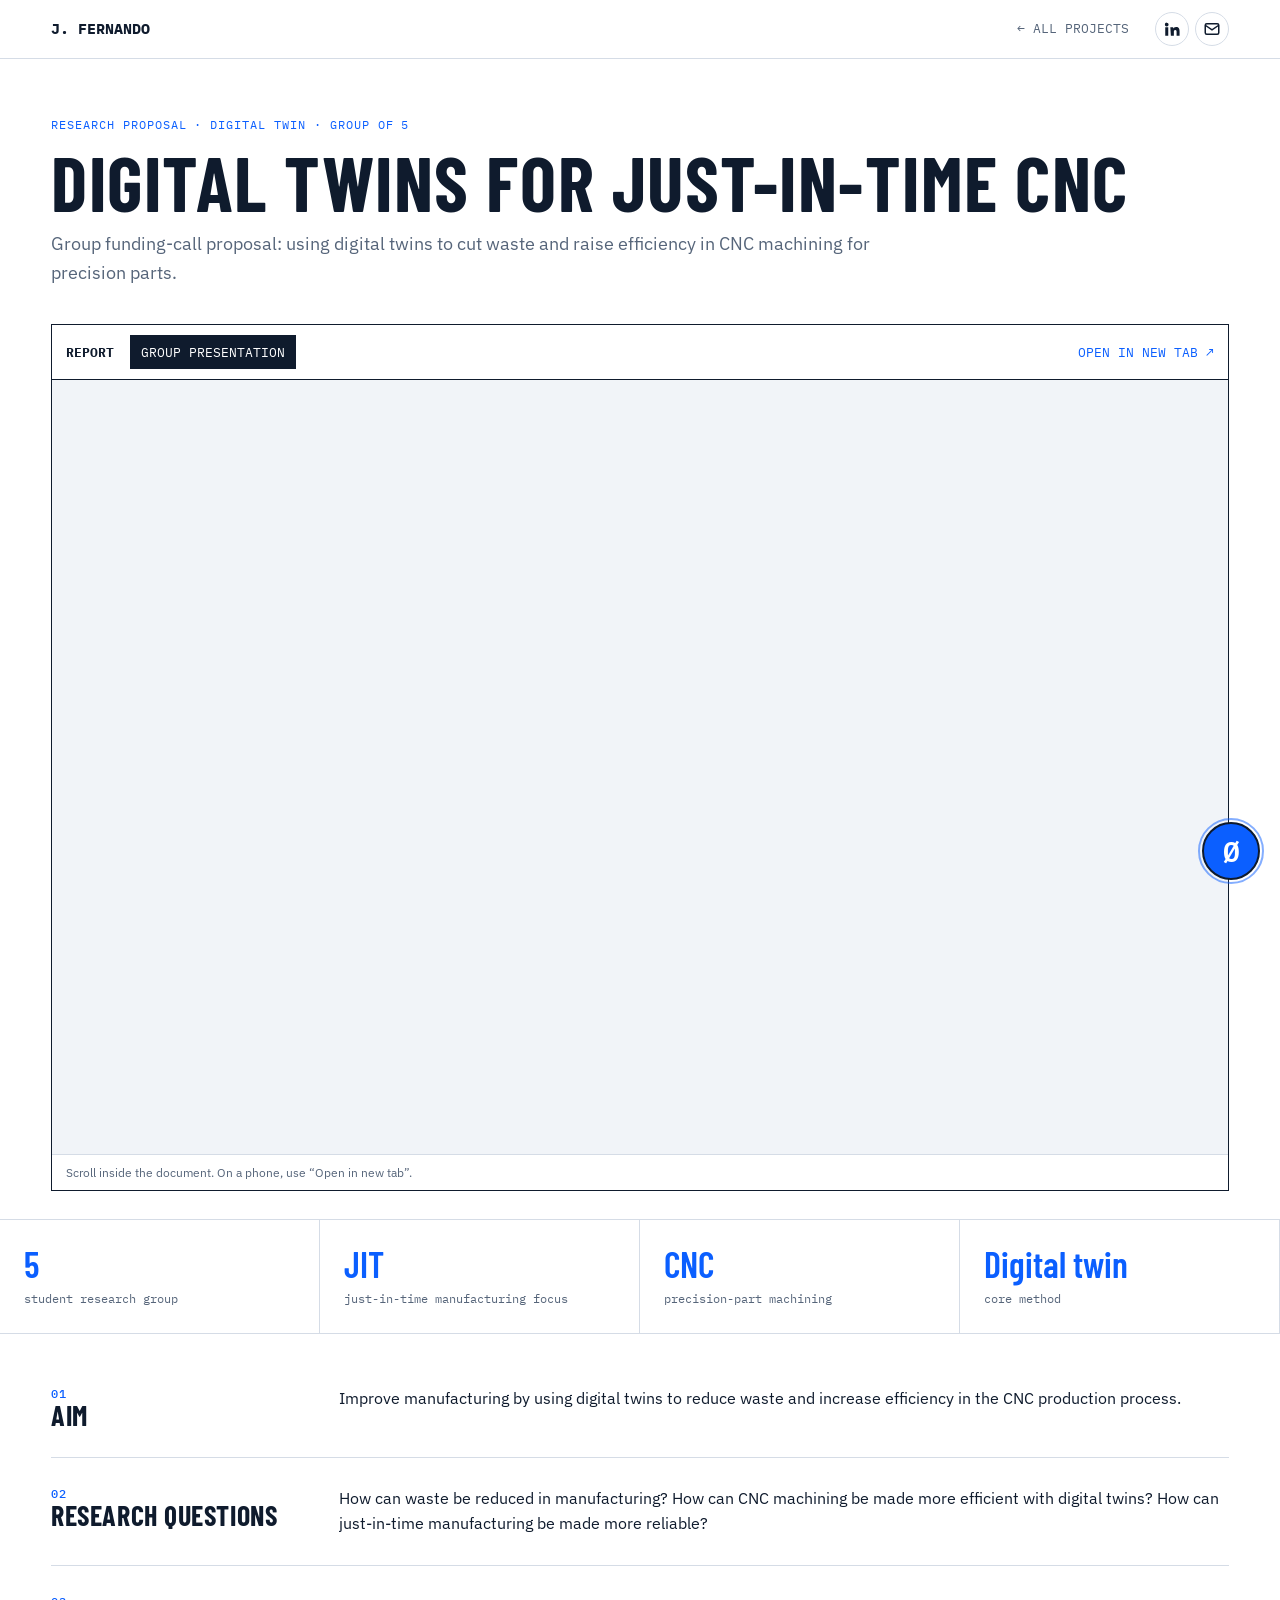
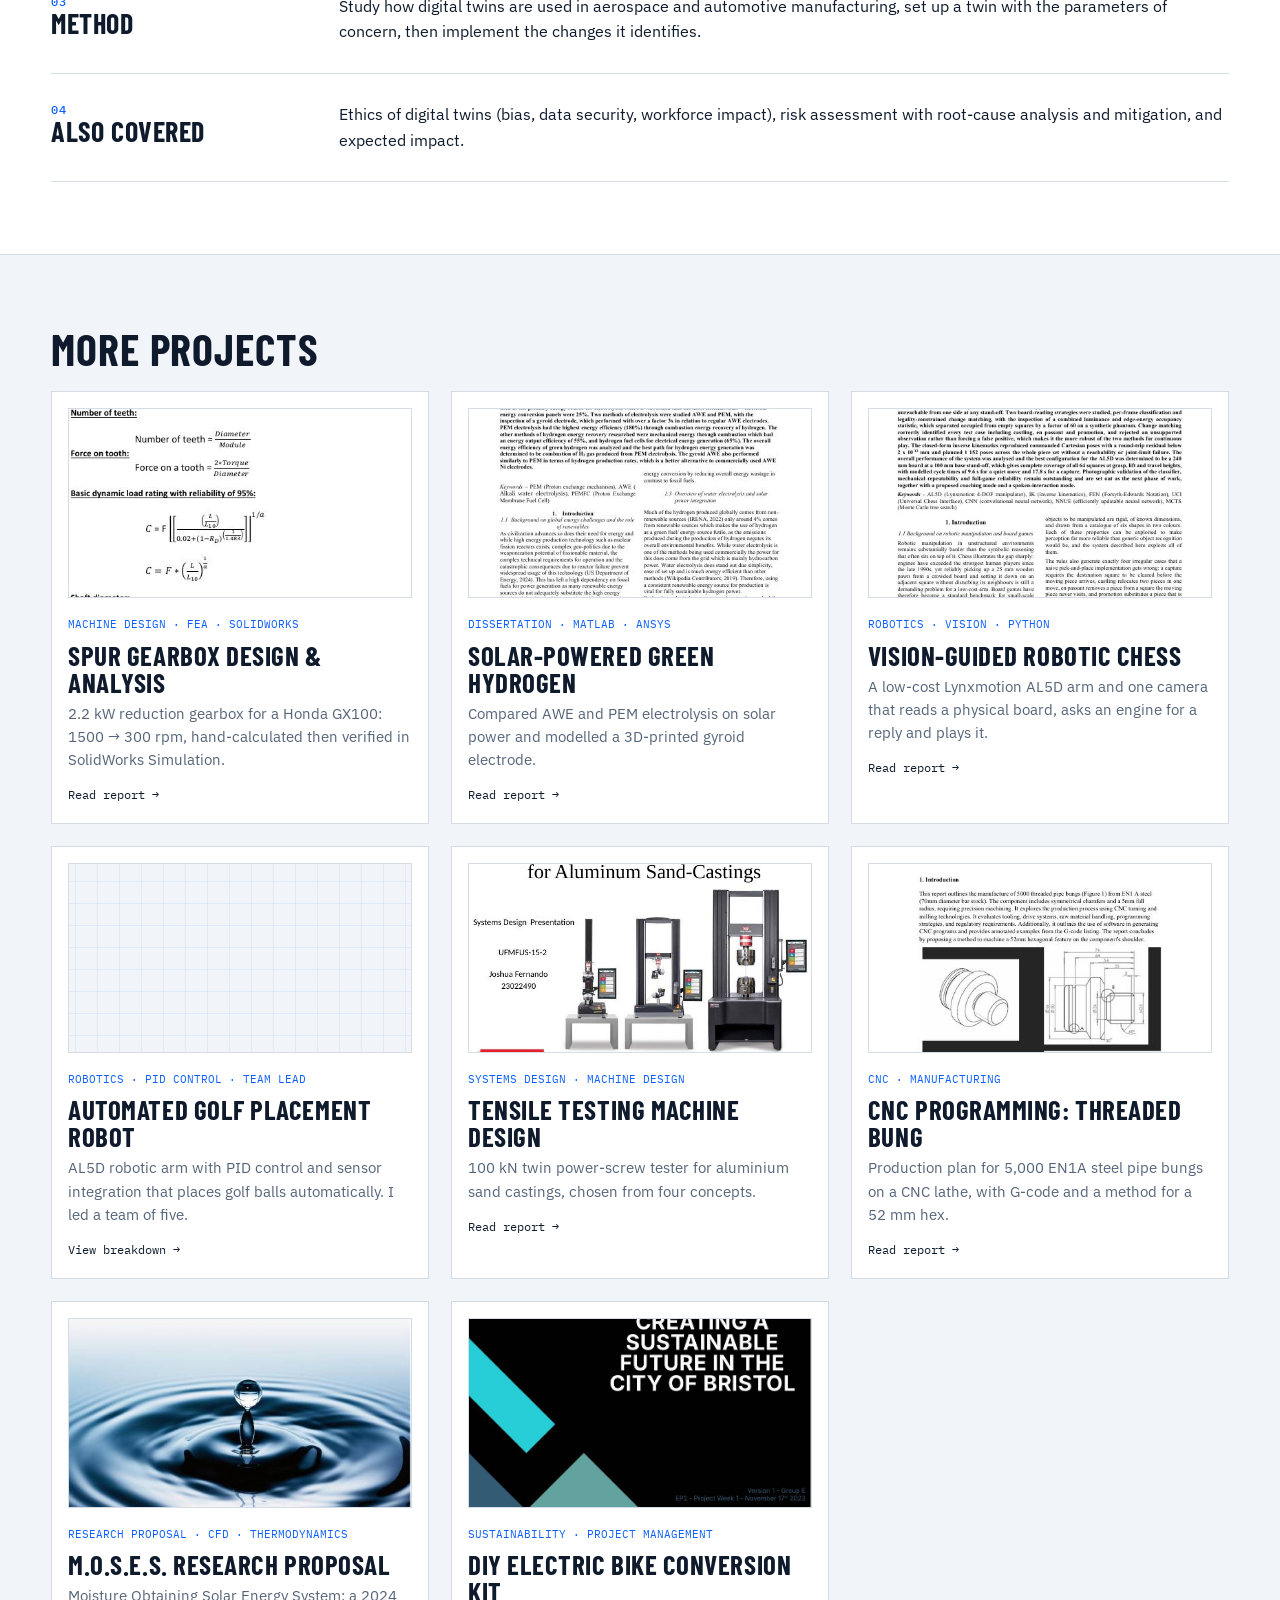
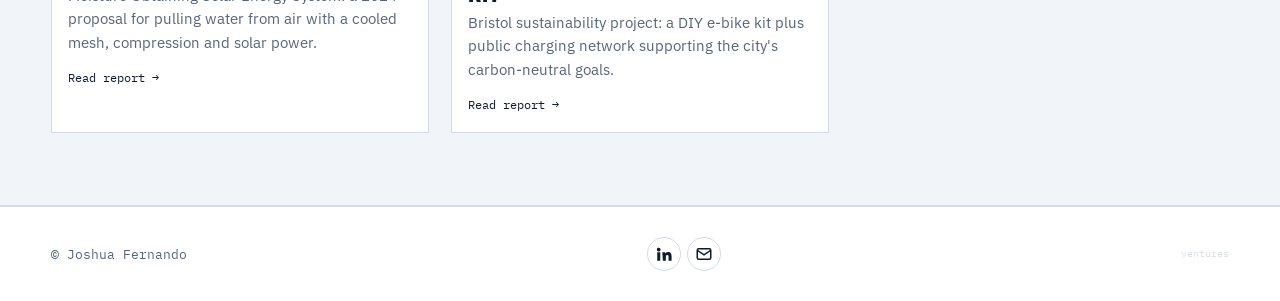
==== cnc-digital-twin/index.html @ 71a31c87 "Add files via upload" ====
<!DOCTYPE html><html lang="en"><head><meta charset="utf-8"><meta name="viewport" content="width=device-width,initial-scale=1"><title>Digital Twins for Just-in-Time CNC</title>
<link rel="preconnect" href="https://fonts.googleapis.com"><link rel="preconnect" href="https://fonts.gstatic.com" crossorigin><link href="https://fonts.googleapis.com/css2?family=Barlow+Condensed:wght@600;700&family=IBM+Plex+Mono:wght@400;500;600&family=IBM+Plex+Sans:wght@400;500&display=swap" rel="stylesheet"><link rel="stylesheet" href="../assets/css/site.css"><link rel="stylesheet" href="../assets/css/noll-widget.css"></head>
<body data-slug="cnc-digital-twin" data-base="../">
<!-- Project page. ALL text comes from assets/js/content.js (PROJECTS -> slug "cnc-digital-twin"). To add a project, copy this folder, rename it, change data-slug. -->
<nav><div class="wrap"><b>J. FERNANDO</b><a href="../">&larr; All projects</a><div class="social"></div></div></nav>
<header class="ph"><div class="wrap"><div class="kicker" id="p-tag"></div><h1 id="p-title"></h1><p id="p-blurb"></p></div></header>
<!-- REPORT VIEWER (top of page, scrollable). Files listed in content.js -> docs -->
<div class="wrap"><section class="viewer" id="p-viewer" hidden></section></div>
<div class="stats" id="p-stats" style="margin-top:28px"></div>
<section class="blk" style="padding-top:24px"><div class="wrap" id="p-body"></div></section>
<section class="blk slate"><div class="wrap"><h2 class="t">More projects</h2><div class="cards" id="p-more" style="margin-top:20px"></div></div></section>
<footer><div class="wrap"><span>&copy; Joshua Fernando</span><div class="social"></div><a id="other" href="#"></a></div></footer>
<script src="../assets/js/content.js"></script><script src="../assets/js/noll-widget.js"></script><script src="../assets/js/site.js"></script></body></html>
---- assets/css/site.css ----
/* === Site A styles: light industrial, blueprint grid accents, wide layout === */
:root{--ink:#0f1b2d;--mute:#56657a;--line:#d5dce6;--slate:#f1f4f8;--accent:#0b5fff;--grid:rgba(11,95,255,.07);--pad:clamp(20px,4vw,72px);color-scheme:light}
*{box-sizing:border-box}html{scroll-behavior:smooth}
body{margin:0;background:#fff;color:var(--ink);font:16px/1.6 "IBM Plex Sans",system-ui,sans-serif}
h1,h2,h3{font-family:"Barlow Condensed","Arial Narrow",sans-serif;text-transform:uppercase;letter-spacing:.02em;line-height:1;margin:0}
a{color:inherit}.wrap{max-width:1680px;margin:0 auto;padding:0 var(--pad)}
.mono,nav,.kicker,.btn,.card small,.card span,.vbar,footer,.stats span{font-family:"IBM Plex Mono",monospace}
nav{position:sticky;top:0;z-index:5;background:rgba(255,255,255,.95);backdrop-filter:blur(6px);border-bottom:1px solid var(--line)}
nav .wrap{display:flex;gap:26px;align-items:center;height:58px;font-size:13px;text-transform:uppercase}
nav b{margin-right:auto;font-size:15px}nav a{text-decoration:none;color:var(--mute)}nav a:hover{color:var(--accent)}
.social{display:flex;gap:6px;align-items:center;position:relative}.social a,.mailbtn{display:grid;place-items:center;width:34px;height:34px;border:1px solid var(--line);background:#fff;color:var(--ink);border-radius:50%;cursor:pointer;padding:0}
.social a:hover,.mailbtn:hover{border-color:var(--accent);color:var(--accent)}.mailwrap{position:relative}
.mailpop{position:absolute;right:0;top:42px;background:#fff;border:1.5px solid var(--ink);padding:8px 12px;white-space:nowrap;font:13px "IBM Plex Mono",monospace;text-transform:none;z-index:8}.mailpop[hidden]{display:none}.mailpop a{width:auto;height:auto;border:0;display:inline;color:var(--accent)}
footer .mailpop{top:auto;bottom:42px}
/* banner */
.banner{background:#0a1a3a;border-bottom:1px solid var(--line)}.banner img{display:block;width:100%;height:auto;max-height:64vh;object-fit:cover;object-position:center}
.nobanner{min-height:200px;background:linear-gradient(135deg,#e8eef6,#f7f9fc)}.nobanner img{display:none}
.intro{display:grid;grid-template-columns:minmax(0,1.5fr) minmax(0,1fr);gap:40px;align-items:center;padding-block:34px}
.kicker{font-size:12px;text-transform:uppercase;color:var(--accent);letter-spacing:.08em}.intro p{margin:8px 0 0;font-size:17px;max-width:900px}
.btns{display:flex;flex-wrap:wrap;gap:10px;justify-content:flex-end}
.btn{display:inline-block;padding:11px 16px;border:1.5px solid var(--ink);text-decoration:none;font-size:13px;text-transform:uppercase;background:#fff}
.btn:first-child{background:var(--ink);color:#fff}.btn:hover{background:var(--accent);color:#fff;border-color:var(--accent)}
@media(max-width:900px){.intro{grid-template-columns:1fr}.btns{justify-content:flex-start}}
.stats{display:grid;grid-template-columns:repeat(auto-fit,minmax(200px,1fr));border-block:1px solid var(--line)}
.stats div{padding:22px var(--pad);padding-inline:24px;border-right:1px solid var(--line)}.stats b{display:block;font:600 36px "Barlow Condensed",sans-serif;color:var(--accent)}.stats span{font-size:12px;color:var(--mute)}
section.blk{padding:72px 0}section.blk h2.t{font-size:44px;margin-bottom:6px}.sub{color:var(--mute);margin:0 0 28px}
.cards{display:grid;grid-template-columns:repeat(auto-fill,minmax(340px,1fr));gap:22px}
.card{display:block;text-decoration:none;border:1px solid var(--line);padding:16px;transition:.2s;background:#fff}.card:hover{border-color:var(--accent);box-shadow:6px 6px 0 var(--grid)}
.thumb{height:190px;background:var(--slate) center/cover;border:1px solid var(--line);margin-bottom:12px}
.thumb.noimg{background-image:linear-gradient(var(--grid) 1px,transparent 1px),linear-gradient(90deg,var(--grid) 1px,transparent 1px);background-size:22px 22px}
.card small{font-size:11px;color:var(--accent);text-transform:uppercase}.card h3{font-size:27px;margin:6px 0}.card p{margin:0 0 10px;color:var(--mute);font-size:14.5px}.card span{font-size:12px}
.slate{background:var(--slate);border-block:1px solid var(--line)}
.certs{display:grid;grid-template-columns:repeat(auto-fill,minmax(170px,1fr));gap:16px}
.cert{border:1px solid var(--line);background:#fff;padding:8px;cursor:zoom-in;font:inherit;text-align:left}.cert img{width:100%;aspect-ratio:3/4;object-fit:cover;object-position:top;display:block;pointer-events:none;user-select:none;background:var(--slate)}.cert span{display:block;font-size:12.5px;padding-top:6px}
.note{font-size:13px;color:var(--mute);border-left:3px solid var(--accent);padding-left:12px;margin-top:18px}
#lightbox{position:fixed;inset:0;z-index:20;background:rgba(15,27,45,.88);display:grid;place-items:center;padding:20px}#lightbox[hidden]{display:none}
.lb-box{background:#fff;max-width:760px;width:100%;max-height:94vh;display:flex;flex-direction:column;border:1.5px solid var(--ink)}
.lb-bar{display:flex;gap:10px;align-items:center;padding:10px 14px;border-bottom:1px solid var(--line);flex-wrap:wrap}.lb-bar b{flex:1;font:600 14px "IBM Plex Mono",monospace}.lb-bar button{border:1.5px solid var(--ink);background:#fff;padding:7px 12px;font:500 12px "IBM Plex Mono",monospace;cursor:pointer;text-transform:uppercase}#lb-request{background:var(--accent)!important;color:#fff;border-color:var(--accent)!important}
.lb-view{position:relative;overflow:auto;user-select:none;-webkit-user-select:none}.lb-view img{width:100%;display:block;pointer-events:none;-webkit-user-drag:none}
.lb-view:after{content:var(--wm) "   " var(--wm) "   " var(--wm) "   " var(--wm) "   " var(--wm) "   " var(--wm);position:absolute;inset:-40%;display:flex;align-items:center;justify-content:center;text-align:center;transform:rotate(-30deg);font:600 26px/3.6 "IBM Plex Mono",monospace;color:rgba(15,27,45,.16);white-space:pre-wrap;word-spacing:30px;pointer-events:none}
footer{padding:30px 0;font-size:12.5px;color:var(--mute);border-top:1px solid var(--line)}footer .wrap{display:flex;gap:16px;align-items:center;flex-wrap:wrap;justify-content:space-between}
#other{font-size:10px;color:#c3ccd8;text-decoration:none;opacity:.6}#other:hover{opacity:1;color:var(--mute)}   /* almost invisible link to the other site */
/* project pages */
.ph{position:relative;padding:56px 0 28px}.ph h1{font-size:clamp(40px,6vw,76px);margin:10px 0}.ph p{max-width:820px;color:var(--mute);font-size:18px;margin:0}
.viewer{border:1.5px solid var(--ink);margin:8px 0 0;background:#fff}.viewer[hidden]{display:none}
.vbar{display:flex;gap:8px;align-items:center;flex-wrap:wrap;padding:10px 14px;border-bottom:1.5px solid var(--ink);font-size:12.5px;text-transform:uppercase}.vbar b{margin-right:8px}
.tab{border:1.5px solid var(--ink);background:#fff;padding:6px 10px;font:inherit;cursor:pointer;text-transform:uppercase}.tab.on{background:var(--ink);color:#fff}#vopen{margin-left:auto;text-decoration:none;color:var(--accent)}
#vframe{display:block;width:100%;height:min(86vh,1000px);min-height:520px;border:0;background:var(--slate)}.vhint{margin:0;padding:8px 14px;font-size:12px;color:var(--mute);border-top:1px solid var(--line)}
#p-body section{display:grid;grid-template-columns:260px 1fr;gap:28px;padding:28px 0;border-bottom:1px solid var(--line)}#p-body h2{font-size:28px}#p-body i{display:block;font:500 12px "IBM Plex Mono",monospace;color:var(--accent);font-style:normal}#p-body p{margin:0;max-width:980px}
@media(max-width:700px){#p-body section{grid-template-columns:1fr;gap:8px}nav .wrap{gap:12px;font-size:11px}#vframe{height:70vh;min-height:420px}}
---- assets/css/noll-widget.css ----
/* === NØLL widget styles. Colours via variables: override --noll-* in your site CSS. === */
.noll{--noll-bg:#fff;--noll-ink:#0f1b2d;--noll-accent:#0b5fff;--noll-line:#d5dce6;position:fixed;right:20px;bottom:20px;z-index:9999;font:14px/1.45 "IBM Plex Sans",system-ui,sans-serif;color:var(--noll-ink)}
.noll[data-mode="founder"]{--noll-bg:#fff;--noll-ink:#000;--noll-accent:#000;--noll-line:#000}
.noll-launch{position:relative;width:58px;height:58px;border-radius:50%;border:2px solid var(--noll-ink);background:var(--noll-accent);color:#fff;font:600 28px/1 "IBM Plex Mono",monospace;cursor:pointer;display:grid;place-items:center;float:right}
.noll[data-mode="founder"] .noll-launch{background:#000;border-color:#000}
.noll-ring{position:absolute;inset:-6px;border-radius:50%;border:2px solid var(--noll-accent);opacity:.5;animation:nollpulse 2.2s ease-out infinite}
@keyframes nollpulse{0%{transform:scale(.9);opacity:.6}100%{transform:scale(1.35);opacity:0}}
.noll-bubble{position:absolute;right:70px;bottom:10px;background:var(--noll-bg);border:1.5px solid var(--noll-ink);padding:8px 10px 8px 14px;white-space:nowrap;display:flex;gap:8px;align-items:center;animation:nollin .5s ease-out;cursor:pointer}
.noll-bubble[hidden],.noll-panel[hidden],.noll-form[hidden],.noll-think[hidden],.noll-cert[hidden]{display:none}
.noll-bubble button{border:0;background:none;font-size:18px;cursor:pointer;color:inherit}
@keyframes nollin{from{transform:translateX(20px);opacity:0}to{transform:none;opacity:1}}
.noll-panel{position:absolute;right:0;bottom:72px;width:min(380px,calc(100vw - 32px));max-height:min(620px,calc(100vh - 110px));display:flex;flex-direction:column;background:var(--noll-bg);border:1.5px solid var(--noll-ink);box-shadow:8px 8px 0 rgba(15,27,45,.12)}
.noll-panel header{display:flex;align-items:baseline;gap:8px;padding:10px 14px;border-bottom:1.5px solid var(--noll-ink);background:var(--noll-ink);color:#fff}
.noll[data-mode="founder"] header{background:#000}
.noll-panel header small{opacity:.7;flex:1}.noll-x{background:none;border:0;color:#fff;font-size:20px;cursor:pointer}
.noll-log{flex:1;overflow:auto;padding:12px;min-height:90px}
.noll-msg{margin:0 0 8px;padding:8px 10px;max-width:88%;border:1px solid var(--noll-line)}
.noll-msg.me{margin-left:auto;background:var(--noll-ink);color:#fff;border-color:var(--noll-ink)}
.noll-think{display:flex;gap:8px;align-items:center;padding:4px 14px;color:#56657a}
.noll-spin{display:inline-block;font:600 18px "IBM Plex Mono",monospace;font-style:normal;animation:nollspin 1s linear infinite}
@keyframes nollspin{to{transform:rotate(360deg)}}
.noll-chips{display:flex;flex-wrap:wrap;gap:6px;padding:8px 12px;border-top:1px solid var(--noll-line)}
.noll-chip{border:1px solid var(--noll-ink);background:var(--noll-bg);color:inherit;padding:4px 9px;font:inherit;font-size:12.5px;cursor:pointer}
.noll-chip.on{background:var(--noll-ink);color:#fff}
.noll-form{display:grid;gap:6px;padding:8px 12px;border-top:1px solid var(--noll-line);overflow:auto;max-height:230px}
.noll input,.noll textarea,.noll select{font:inherit;padding:7px 8px;border:1px solid var(--noll-ink);background:var(--noll-bg);color:inherit;width:100%;box-sizing:border-box}
.noll-send{padding:8px;border:0;background:var(--noll-accent);color:#fff;font:inherit;font-weight:600;cursor:pointer}
.noll-chat{display:flex;border-top:1.5px solid var(--noll-ink)}.noll-chat input{border:0}
.noll-chat button{border:0;background:var(--noll-ink);color:#fff;padding:0 14px;cursor:pointer}
@media (prefers-reduced-motion:reduce){.noll-ring,.noll-spin{animation:none}}

.noll-msg a{color:inherit;text-decoration:underline;word-break:break-all}
.noll-panel header b{font:600 20px "IBM Plex Mono",monospace}
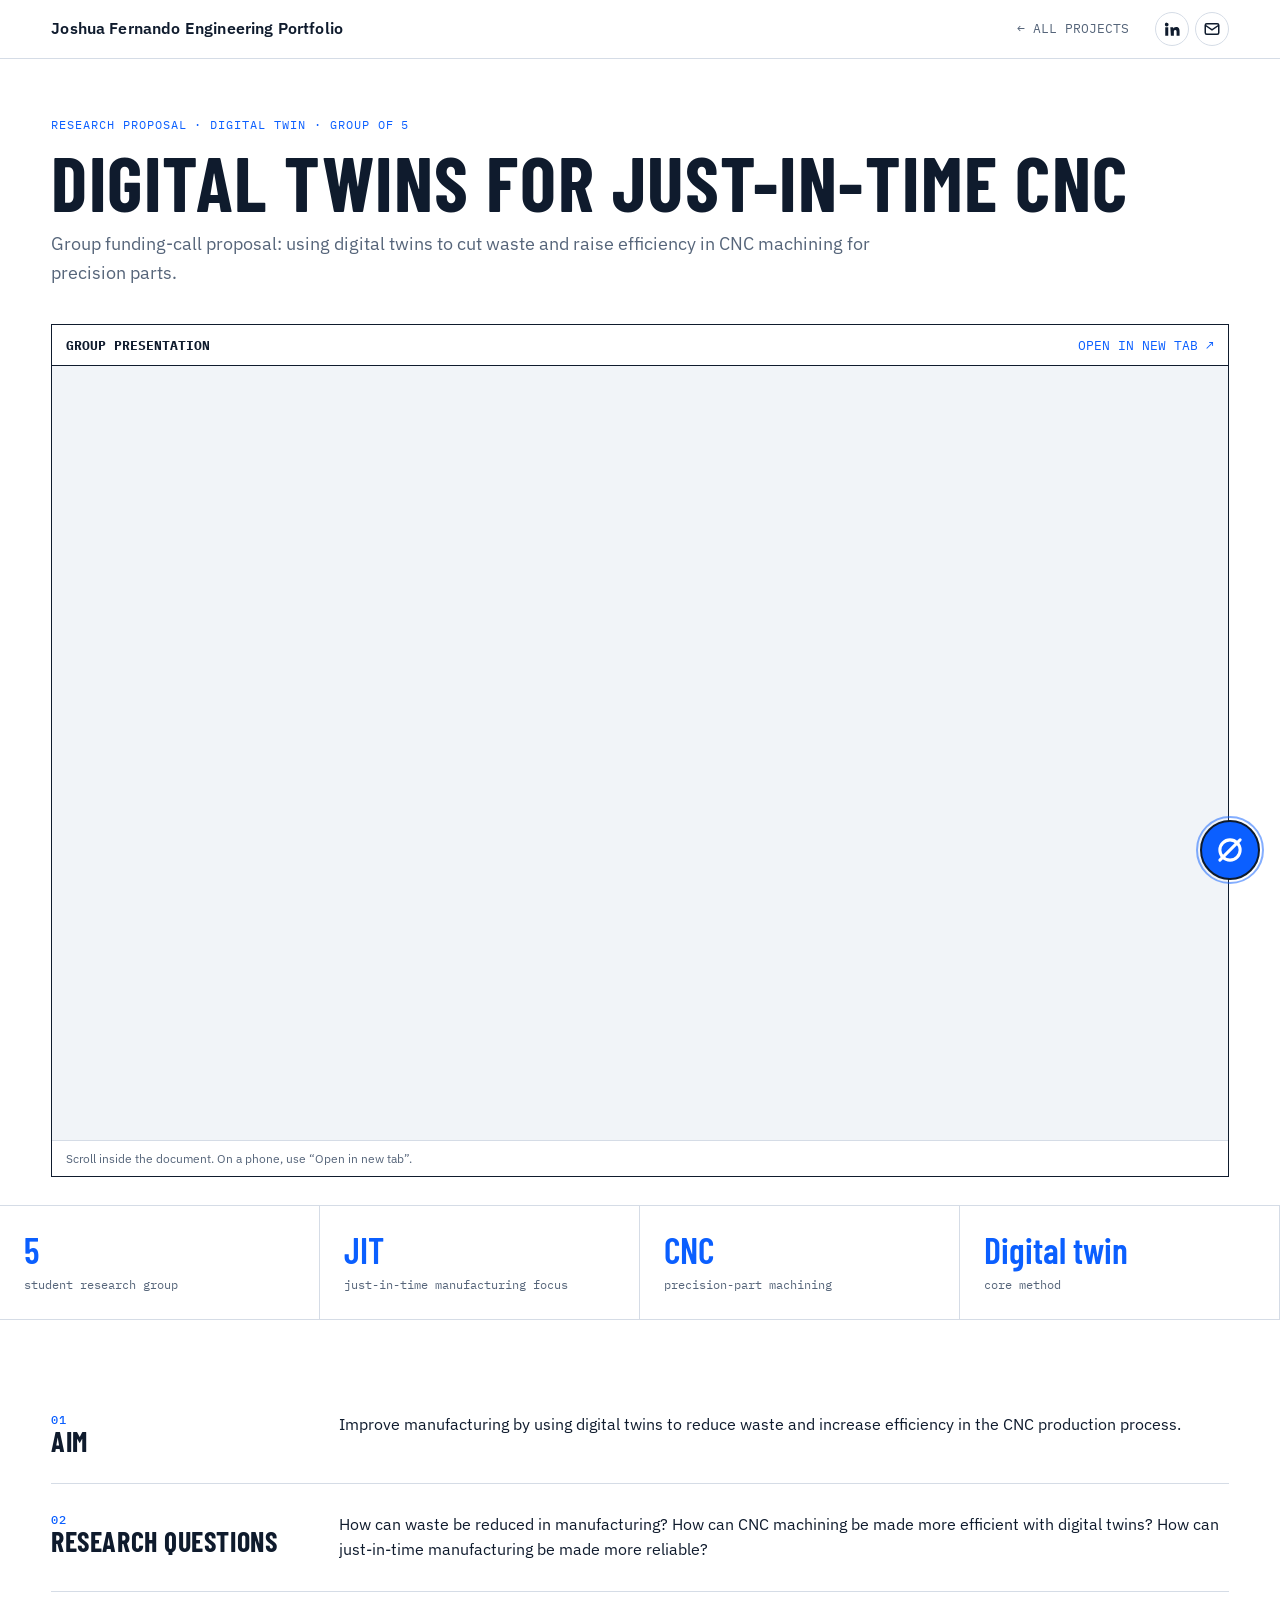
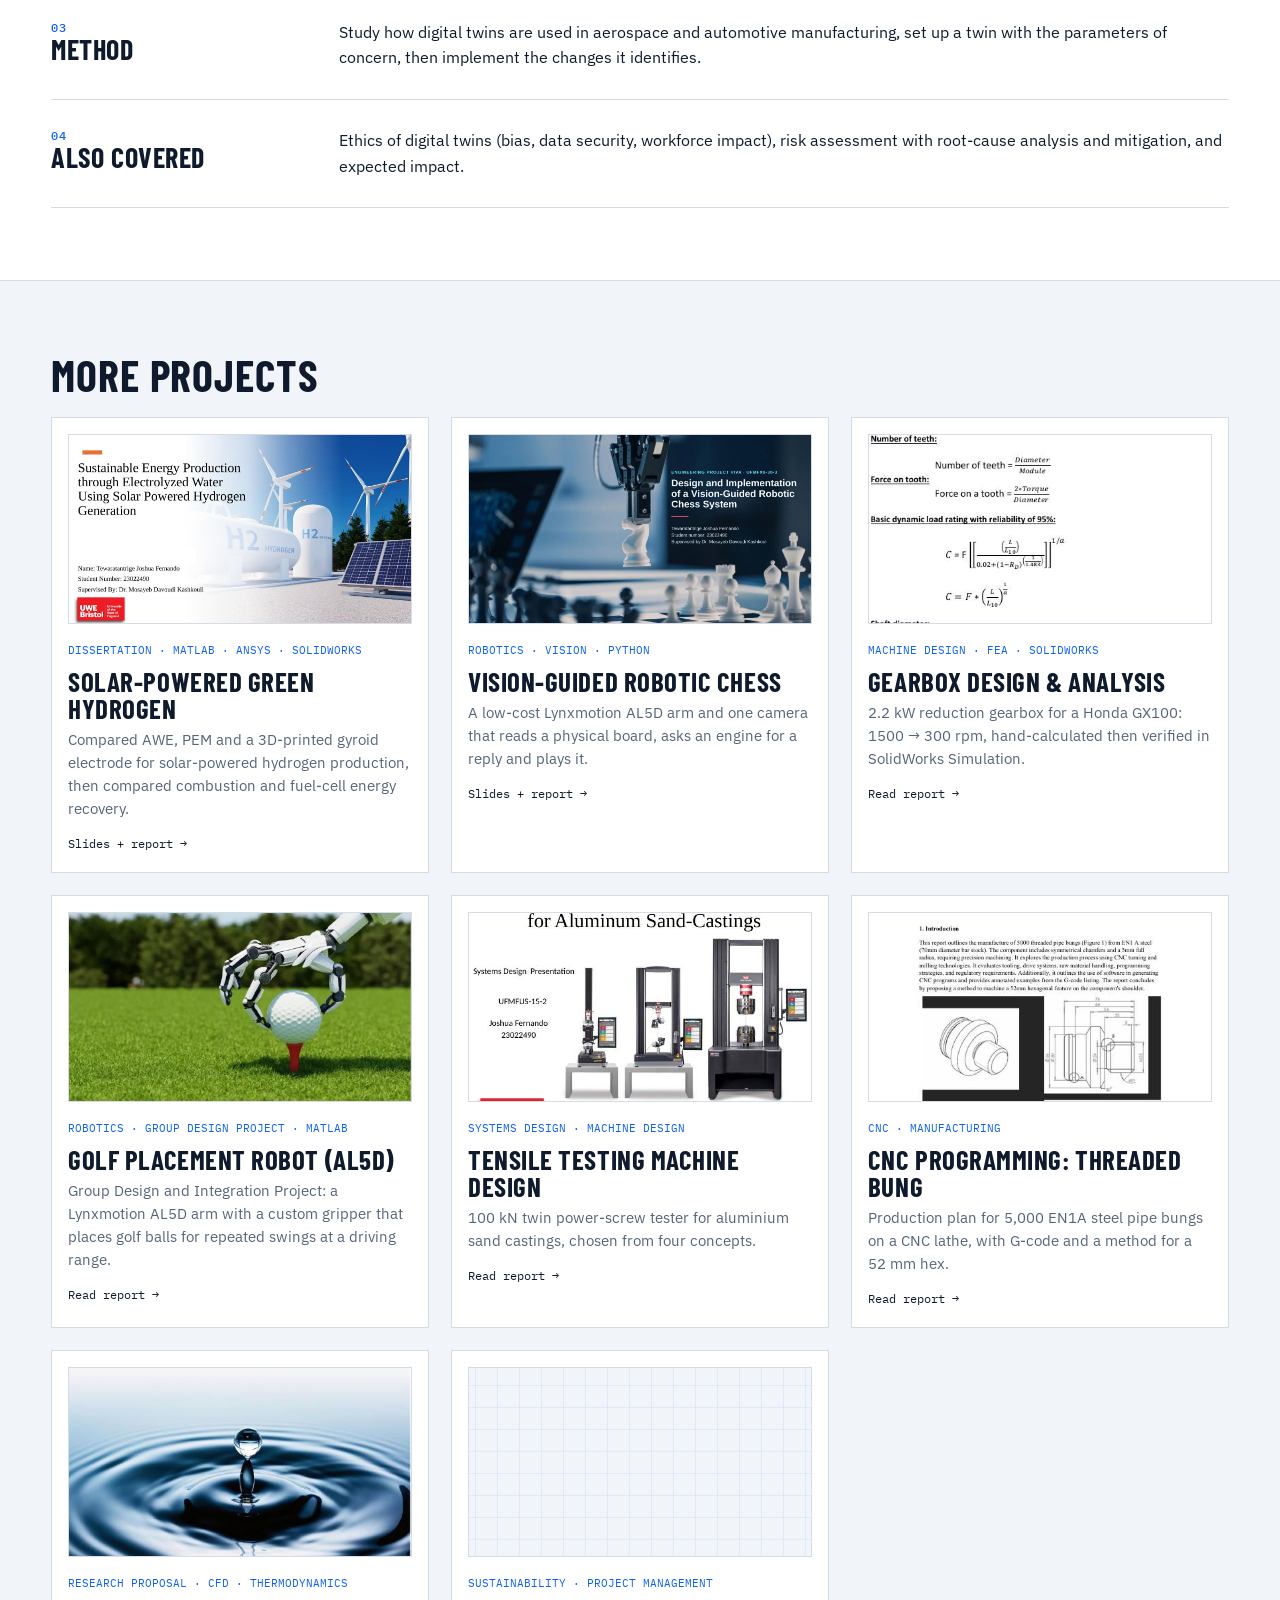
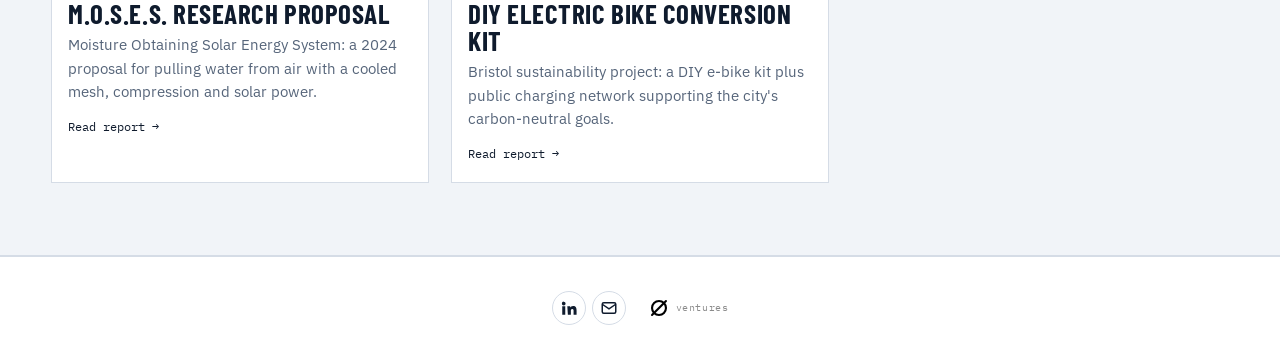
==== commit b828cced: "Add files via upload" ====
--- a/cnc-digital-twin/index.html
+++ b/cnc-digital-twin/index.html
@@ -1,13 +1,15 @@
 <!DOCTYPE html><html lang="en"><head><meta charset="utf-8"><meta name="viewport" content="width=device-width,initial-scale=1"><title>Digital Twins for Just-in-Time CNC</title>
-<link rel="preconnect" href="https://fonts.googleapis.com"><link rel="preconnect" href="https://fonts.gstatic.com" crossorigin><link href="https://fonts.googleapis.com/css2?family=Barlow+Condensed:wght@600;700&family=IBM+Plex+Mono:wght@400;500;600&family=IBM+Plex+Sans:wght@400;500&display=swap" rel="stylesheet"><link rel="stylesheet" href="../assets/css/site.css"><link rel="stylesheet" href="../assets/css/noll-widget.css"></head>
+<script>if(/[?&]portal=/.test(location.search)){document.documentElement.classList.add("portal-in");document.documentElement.style.background=/portal=blue/.test(location.search)?"#0b5fff":"#000"}</script>
+<link rel="preconnect" href="https://fonts.googleapis.com"><link rel="preconnect" href="https://fonts.gstatic.com" crossorigin><link href="https://fonts.googleapis.com/css2?family=Barlow+Condensed:wght@600;700&family=IBM+Plex+Mono:wght@400;500;600&family=IBM+Plex+Sans:wght@400;500;600&display=swap" rel="stylesheet"><link rel="stylesheet" href="../assets/css/site.css"><link rel="stylesheet" href="../assets/css/noll-widget.css"></head>
 <body data-slug="cnc-digital-twin" data-base="../">
 <!-- Project page. ALL text comes from assets/js/content.js (PROJECTS -> slug "cnc-digital-twin"). To add a project, copy this folder, rename it, change data-slug. -->
-<nav><div class="wrap"><b>J. FERNANDO</b><a href="../">&larr; All projects</a><div class="social"></div></div></nav>
+<nav><div class="wrap"><a class="brand" href="../"></a><a href="../">&larr; All projects</a><div class="social"></div></div></nav>
 <header class="ph"><div class="wrap"><div class="kicker" id="p-tag"></div><h1 id="p-title"></h1><p id="p-blurb"></p></div></header>
-<!-- REPORT VIEWER (top of page, scrollable). Files listed in content.js -> docs -->
-<div class="wrap"><section class="viewer" id="p-viewer" hidden></section></div>
+<div class="wrap">
+<!-- SLIDESHOW BANNER (only projects with a deck): content.js -> deck --><section class="deck" id="p-deck" hidden></section>
+<!-- REPORT VIEWER (scrollable): content.js -> docs --><section class="viewer" id="p-viewer" hidden></section></div>
 <div class="stats" id="p-stats" style="margin-top:28px"></div>
-<section class="blk" style="padding-top:24px"><div class="wrap" id="p-body"></div></section>
+<section class="blk" style="padding-top:36px"><div class="wrap"><!-- PICTURE GALLERY: content.js -> figures --><div id="p-gallery"></div><div id="p-body" style="margin-top:28px"></div></div></section>
 <section class="blk slate"><div class="wrap"><h2 class="t">More projects</h2><div class="cards" id="p-more" style="margin-top:20px"></div></div></section>
-<footer><div class="wrap"><span>&copy; Joshua Fernando</span><div class="social"></div><a id="other" href="#"></a></div></footer>
-<script src="../assets/js/content.js"></script><script src="../assets/js/noll-widget.js"></script><script src="../assets/js/site.js"></script></body></html>+<footer><div class="wrap"><div class="social"></div><a id="portal" href="#"></a></div></footer>
+<script src="../assets/js/content.js"></script><script src="../assets/js/noll-settings.js"></script><script src="../assets/js/noll-widget.js"></script><script src="../assets/js/portal.js"></script><script src="../assets/js/site.js"></script></body></html>
--- a/assets/css/site.css
+++ b/assets/css/site.css
@@ -7,7 +7,7 @@
 .mono,nav,.kicker,.btn,.card small,.card span,.vbar,footer,.stats span{font-family:"IBM Plex Mono",monospace}
 nav{position:sticky;top:0;z-index:5;background:rgba(255,255,255,.95);backdrop-filter:blur(6px);border-bottom:1px solid var(--line)}
 nav .wrap{display:flex;gap:26px;align-items:center;height:58px;font-size:13px;text-transform:uppercase}
-nav b{margin-right:auto;font-size:15px}nav a{text-decoration:none;color:var(--mute)}nav a:hover{color:var(--accent)}
+nav .brand{margin-right:auto;font-size:16px;font-weight:600;letter-spacing:.01em;text-transform:none;color:var(--ink);font-family:"IBM Plex Sans",sans-serif}nav a{text-decoration:none;color:var(--mute)}nav a:hover{color:var(--accent)}
 .social{display:flex;gap:6px;align-items:center;position:relative}.social a,.mailbtn{display:grid;place-items:center;width:34px;height:34px;border:1px solid var(--line);background:#fff;color:var(--ink);border-radius:50%;cursor:pointer;padding:0}
 .social a:hover,.mailbtn:hover{border-color:var(--accent);color:var(--accent)}.mailwrap{position:relative}
 .mailpop{position:absolute;right:0;top:42px;background:#fff;border:1.5px solid var(--ink);padding:8px 12px;white-space:nowrap;font:13px "IBM Plex Mono",monospace;text-transform:none;z-index:8}.mailpop[hidden]{display:none}.mailpop a{width:auto;height:auto;border:0;display:inline;color:var(--accent)}
@@ -16,11 +16,11 @@
 .banner{background:#0a1a3a;border-bottom:1px solid var(--line)}.banner img{display:block;width:100%;height:auto;max-height:64vh;object-fit:cover;object-position:center}
 .nobanner{min-height:200px;background:linear-gradient(135deg,#e8eef6,#f7f9fc)}.nobanner img{display:none}
 .intro{display:grid;grid-template-columns:minmax(0,1.5fr) minmax(0,1fr);gap:40px;align-items:center;padding-block:34px}
-.kicker{font-size:12px;text-transform:uppercase;color:var(--accent);letter-spacing:.08em}.intro p{margin:8px 0 0;font-size:17px;max-width:900px}
-.btns{display:flex;flex-wrap:wrap;gap:10px;justify-content:flex-end}
-.btn{display:inline-block;padding:11px 16px;border:1.5px solid var(--ink);text-decoration:none;font-size:13px;text-transform:uppercase;background:#fff}
+.kicker{font-size:12px;text-transform:uppercase;color:var(--accent);letter-spacing:.08em}.kicker a{text-decoration:underline dotted;text-underline-offset:3px}.kicker a:hover{color:var(--ink)}.intro p{margin:8px 0 0;font-size:17px;max-width:900px}
+.btns{display:grid;grid-template-columns:repeat(3,minmax(0,1fr));gap:10px;justify-self:end;width:min(100%,760px)}
+.btn{display:flex;align-items:center;justify-content:center;text-align:center;min-height:54px;padding:10px 12px;border:1.5px solid var(--ink);text-decoration:none;font-size:12.5px;line-height:1.25;text-transform:uppercase;background:#fff}
 .btn:first-child{background:var(--ink);color:#fff}.btn:hover{background:var(--accent);color:#fff;border-color:var(--accent)}
-@media(max-width:900px){.intro{grid-template-columns:1fr}.btns{justify-content:flex-start}}
+@media(max-width:900px){.intro{grid-template-columns:1fr}.btns{justify-self:stretch;width:100%}}@media(max-width:560px){.btns{grid-template-columns:1fr}}
 .stats{display:grid;grid-template-columns:repeat(auto-fit,minmax(200px,1fr));border-block:1px solid var(--line)}
 .stats div{padding:22px var(--pad);padding-inline:24px;border-right:1px solid var(--line)}.stats b{display:block;font:600 36px "Barlow Condensed",sans-serif;color:var(--accent)}.stats span{font-size:12px;color:var(--mute)}
 section.blk{padding:72px 0}section.blk h2.t{font-size:44px;margin-bottom:6px}.sub{color:var(--mute);margin:0 0 28px}
@@ -38,8 +38,7 @@
 .lb-bar{display:flex;gap:10px;align-items:center;padding:10px 14px;border-bottom:1px solid var(--line);flex-wrap:wrap}.lb-bar b{flex:1;font:600 14px "IBM Plex Mono",monospace}.lb-bar button{border:1.5px solid var(--ink);background:#fff;padding:7px 12px;font:500 12px "IBM Plex Mono",monospace;cursor:pointer;text-transform:uppercase}#lb-request{background:var(--accent)!important;color:#fff;border-color:var(--accent)!important}
 .lb-view{position:relative;overflow:auto;user-select:none;-webkit-user-select:none}.lb-view img{width:100%;display:block;pointer-events:none;-webkit-user-drag:none}
 .lb-view:after{content:var(--wm) "   " var(--wm) "   " var(--wm) "   " var(--wm) "   " var(--wm) "   " var(--wm);position:absolute;inset:-40%;display:flex;align-items:center;justify-content:center;text-align:center;transform:rotate(-30deg);font:600 26px/3.6 "IBM Plex Mono",monospace;color:rgba(15,27,45,.16);white-space:pre-wrap;word-spacing:30px;pointer-events:none}
-footer{padding:30px 0;font-size:12.5px;color:var(--mute);border-top:1px solid var(--line)}footer .wrap{display:flex;gap:16px;align-items:center;flex-wrap:wrap;justify-content:space-between}
-#other{font-size:10px;color:#c3ccd8;text-decoration:none;opacity:.6}#other:hover{opacity:1;color:var(--mute)}   /* almost invisible link to the other site */
+footer{padding:34px 0;font-size:12.5px;color:var(--mute);border-top:1px solid var(--line)}footer .wrap{display:flex;gap:22px;align-items:center;flex-wrap:wrap;justify-content:center}
 /* project pages */
 .ph{position:relative;padding:56px 0 28px}.ph h1{font-size:clamp(40px,6vw,76px);margin:10px 0}.ph p{max-width:820px;color:var(--mute);font-size:18px;margin:0}
 .viewer{border:1.5px solid var(--ink);margin:8px 0 0;background:#fff}.viewer[hidden]{display:none}
@@ -48,3 +47,12 @@
 #vframe{display:block;width:100%;height:min(86vh,1000px);min-height:520px;border:0;background:var(--slate)}.vhint{margin:0;padding:8px 14px;font-size:12px;color:var(--mute);border-top:1px solid var(--line)}
 #p-body section{display:grid;grid-template-columns:260px 1fr;gap:28px;padding:28px 0;border-bottom:1px solid var(--line)}#p-body h2{font-size:28px}#p-body i{display:block;font:500 12px "IBM Plex Mono",monospace;color:var(--accent);font-style:normal}#p-body p{margin:0;max-width:980px}
 @media(max-width:700px){#p-body section{grid-template-columns:1fr;gap:8px}nav .wrap{gap:12px;font-size:11px}#vframe{height:70vh;min-height:420px}}
+
+/* slideshow banner */
+.deck{border:1.5px solid var(--ink);margin:8px 0 22px;background:#0a1a3a}.deck .vbar,.deck .dbar{background:#fff}.deck[hidden]{display:none}.deck .vbar .dcount{margin-left:auto;color:var(--mute)}.deck .vbar .dl{text-decoration:none;color:var(--accent)}
+.dstage{position:relative;aspect-ratio:16/9;width:min(100%,calc(74vh * 16 / 9));margin:0 auto;background:#0a1a3a;outline:none;touch-action:pan-y}.dstage img{width:100%;height:100%;object-fit:contain;display:block;transition:opacity .25s;user-select:none}
+.dnav{position:absolute;top:50%;transform:translateY(-50%);width:44px;height:44px;border-radius:50%;border:0;background:rgba(15,27,45,.62);color:#fff;font-size:18px;cursor:pointer}.dnav:hover{background:var(--accent)}.dnav.prev{left:12px}.dnav.next{right:12px}
+.dbar{display:flex;gap:14px;align-items:center;padding:10px 14px;border-top:1.5px solid var(--ink);flex-wrap:wrap}.dplay{border:1.5px solid var(--ink);background:#fff;padding:5px 12px;font:12px "IBM Plex Mono",monospace;text-transform:uppercase;cursor:pointer}
+.ddots{display:flex;gap:6px;flex-wrap:wrap}.ddots button{width:11px;height:11px;border-radius:50%;border:1.5px solid var(--ink);background:#fff;padding:0;cursor:pointer}.ddots button.on{background:var(--accent);border-color:var(--accent)}
+/* picture gallery */
+#p-gallery h2.t{font-size:38px;margin:10px 0 18px}.figs{display:grid;grid-template-columns:repeat(auto-fit,minmax(360px,1fr));gap:20px}.figs figure{margin:0}.figs img{width:100%;display:block;border:1px solid var(--line);background:#fff}.figs figcaption{font-size:13.5px;color:var(--mute);padding-top:8px}
--- a/assets/css/noll-widget.css
+++ b/assets/css/noll-widget.css
@@ -1,33 +1,33 @@
-/* === NØLL widget styles. Colours via variables: override --noll-* in your site CSS. === */
-.noll{--noll-bg:#fff;--noll-ink:#0f1b2d;--noll-accent:#0b5fff;--noll-line:#d5dce6;position:fixed;right:20px;bottom:20px;z-index:9999;font:14px/1.45 "IBM Plex Sans",system-ui,sans-serif;color:var(--noll-ink)}
-.noll[data-mode="founder"]{--noll-bg:#fff;--noll-ink:#000;--noll-accent:#000;--noll-line:#000}
-.noll-launch{position:relative;width:58px;height:58px;border-radius:50%;border:2px solid var(--noll-ink);background:var(--noll-accent);color:#fff;font:600 28px/1 "IBM Plex Mono",monospace;cursor:pointer;display:grid;place-items:center;float:right}
-.noll[data-mode="founder"] .noll-launch{background:#000;border-color:#000}
+/* === NØLL widget styles. Blue on the engineering site, black & white on the founder site. === */
+.noll,.noll-modal{--noll-bg:#fff;--noll-ink:#0f1b2d;--noll-accent:#0b5fff;--noll-line:#d5dce6;font:14px/1.45 "IBM Plex Sans","DM Sans",system-ui,sans-serif;color:var(--noll-ink)}
+.noll[data-mode="founder"],.noll-modal[data-mode="founder"]{--noll-ink:#000;--noll-accent:#000;--noll-line:#000}
+.noll{position:fixed;right:20px;bottom:20px;z-index:9999}
+.noll .o,.noll-modal .o{display:inline-block;vertical-align:middle}
+.noll-launch{position:relative;width:60px;height:60px;border-radius:50%;border:2px solid var(--noll-ink);background:var(--noll-accent);color:#fff;cursor:pointer;display:grid;place-items:center;float:right;padding:0}
 .noll-ring{position:absolute;inset:-6px;border-radius:50%;border:2px solid var(--noll-accent);opacity:.5;animation:nollpulse 2.2s ease-out infinite}
 @keyframes nollpulse{0%{transform:scale(.9);opacity:.6}100%{transform:scale(1.35);opacity:0}}
-.noll-bubble{position:absolute;right:70px;bottom:10px;background:var(--noll-bg);border:1.5px solid var(--noll-ink);padding:8px 10px 8px 14px;white-space:nowrap;display:flex;gap:8px;align-items:center;animation:nollin .5s ease-out;cursor:pointer}
-.noll-bubble[hidden],.noll-panel[hidden],.noll-form[hidden],.noll-think[hidden],.noll-cert[hidden]{display:none}
+.noll-bubble{position:absolute;right:72px;bottom:12px;background:var(--noll-bg);border:1.5px solid var(--noll-ink);padding:8px 10px 8px 14px;white-space:nowrap;display:flex;gap:8px;align-items:center;animation:nollin .5s ease-out;cursor:pointer;border-radius:12px}
+.noll-bubble[hidden],.noll-panel[hidden],.noll-form[hidden],.noll-think[hidden],.noll-certs[hidden]{display:none}
 .noll-bubble button{border:0;background:none;font-size:18px;cursor:pointer;color:inherit}
 @keyframes nollin{from{transform:translateX(20px);opacity:0}to{transform:none;opacity:1}}
-.noll-panel{position:absolute;right:0;bottom:72px;width:min(380px,calc(100vw - 32px));max-height:min(620px,calc(100vh - 110px));display:flex;flex-direction:column;background:var(--noll-bg);border:1.5px solid var(--noll-ink);box-shadow:8px 8px 0 rgba(15,27,45,.12)}
-.noll-panel header{display:flex;align-items:baseline;gap:8px;padding:10px 14px;border-bottom:1.5px solid var(--noll-ink);background:var(--noll-ink);color:#fff}
-.noll[data-mode="founder"] header{background:#000}
-.noll-panel header small{opacity:.7;flex:1}.noll-x{background:none;border:0;color:#fff;font-size:20px;cursor:pointer}
+.noll-panel{position:absolute;right:0;bottom:74px;width:min(390px,calc(100vw - 32px));max-height:min(640px,calc(100vh - 110px));display:flex;flex-direction:column;background:var(--noll-bg);border:1.5px solid var(--noll-ink);border-radius:18px;overflow:hidden}
+.noll-panel header{display:flex;align-items:center;gap:10px;padding:11px 14px;background:var(--noll-ink);color:#fff}
+.noll-panel header small{flex:1;font-size:14px;font-weight:600;opacity:.95}.noll-x{background:none;border:0;color:#fff;font-size:22px;cursor:pointer}
 .noll-log{flex:1;overflow:auto;padding:12px;min-height:90px}
-.noll-msg{margin:0 0 8px;padding:8px 10px;max-width:88%;border:1px solid var(--noll-line)}
-.noll-msg.me{margin-left:auto;background:var(--noll-ink);color:#fff;border-color:var(--noll-ink)}
-.noll-think{display:flex;gap:8px;align-items:center;padding:4px 14px;color:#56657a}
-.noll-spin{display:inline-block;font:600 18px "IBM Plex Mono",monospace;font-style:normal;animation:nollspin 1s linear infinite}
+.noll-msg{margin:0 0 8px;padding:8px 11px;max-width:88%;border:1px solid var(--noll-line);border-radius:12px}
+.noll-msg.me{margin-left:auto;background:var(--noll-ink);color:#fff;border-color:var(--noll-ink)}.noll-msg a{color:inherit;text-decoration:underline;word-break:break-all}
+.noll-think{display:flex;gap:8px;align-items:center;padding:4px 14px}.noll-spin{display:inline-flex;animation:nollspin 1s linear infinite}
 @keyframes nollspin{to{transform:rotate(360deg)}}
 .noll-chips{display:flex;flex-wrap:wrap;gap:6px;padding:8px 12px;border-top:1px solid var(--noll-line)}
-.noll-chip{border:1px solid var(--noll-ink);background:var(--noll-bg);color:inherit;padding:4px 9px;font:inherit;font-size:12.5px;cursor:pointer}
-.noll-chip.on{background:var(--noll-ink);color:#fff}
-.noll-form{display:grid;gap:6px;padding:8px 12px;border-top:1px solid var(--noll-line);overflow:auto;max-height:230px}
-.noll input,.noll textarea,.noll select{font:inherit;padding:7px 8px;border:1px solid var(--noll-ink);background:var(--noll-bg);color:inherit;width:100%;box-sizing:border-box}
-.noll-send{padding:8px;border:0;background:var(--noll-accent);color:#fff;font:inherit;font-weight:600;cursor:pointer}
-.noll-chat{display:flex;border-top:1.5px solid var(--noll-ink)}.noll-chat input{border:0}
-.noll-chat button{border:0;background:var(--noll-ink);color:#fff;padding:0 14px;cursor:pointer}
-@media (prefers-reduced-motion:reduce){.noll-ring,.noll-spin{animation:none}}
-
-.noll-msg a{color:inherit;text-decoration:underline;word-break:break-all}
-.noll-panel header b{font:600 20px "IBM Plex Mono",monospace}
+.noll-chip{border:1px solid var(--noll-ink);background:var(--noll-bg);color:inherit;padding:5px 10px;font:inherit;font-size:12.5px;cursor:pointer;border-radius:999px}.noll-chip.on{background:var(--noll-ink);color:#fff}
+.noll-form{display:grid;gap:6px;padding:8px 12px;border-top:1px solid var(--noll-line);overflow:auto;max-height:260px}
+.noll input,.noll textarea,.noll-modal input,.noll-modal textarea{font:inherit;padding:8px 10px;border:1px solid var(--noll-ink);background:var(--noll-bg);color:inherit;width:100%;box-sizing:border-box;border-radius:8px}
+.noll-certs{display:grid;gap:4px}.noll-certs label{display:flex;gap:8px;align-items:center;font-size:13px;cursor:pointer}.noll-certs input{width:auto}
+.noll-send{padding:10px;border:0;background:var(--noll-accent);color:#fff;font:inherit;font-weight:600;cursor:pointer;border-radius:8px}
+.noll-chat{display:flex;border-top:1.5px solid var(--noll-ink)}.noll-chat input{border:0;border-radius:0}.noll-chat button{border:0;background:var(--noll-ink);color:#fff;padding:0 16px;cursor:pointer}
+/* centred certificate pop-up */
+.noll-modal{position:fixed;inset:0;z-index:10001;background:rgba(0,0,0,.6);display:grid;place-items:center;padding:16px}
+.noll-card{position:relative;background:var(--noll-bg);border:1.5px solid var(--noll-ink);border-radius:20px;padding:26px;width:min(480px,100%);max-height:92vh;overflow:auto;display:grid;gap:10px}
+.noll-card h3{margin:0;font:700 21px "IBM Plex Sans","DM Sans",sans-serif;display:flex;gap:8px;align-items:center}.noll-card p{margin:0}.noll-x2{position:absolute;right:14px;top:10px;border:0;background:none;font-size:26px;cursor:pointer;color:inherit}
+.noll-status{font-size:13px;color:#b42318;min-height:1em}.noll-modal[data-mode="founder"] .noll-status{color:#000}
+@media (prefers-reduced-motion:reduce){.noll-ring,.noll-spin,.noll-bubble{animation:none}}
